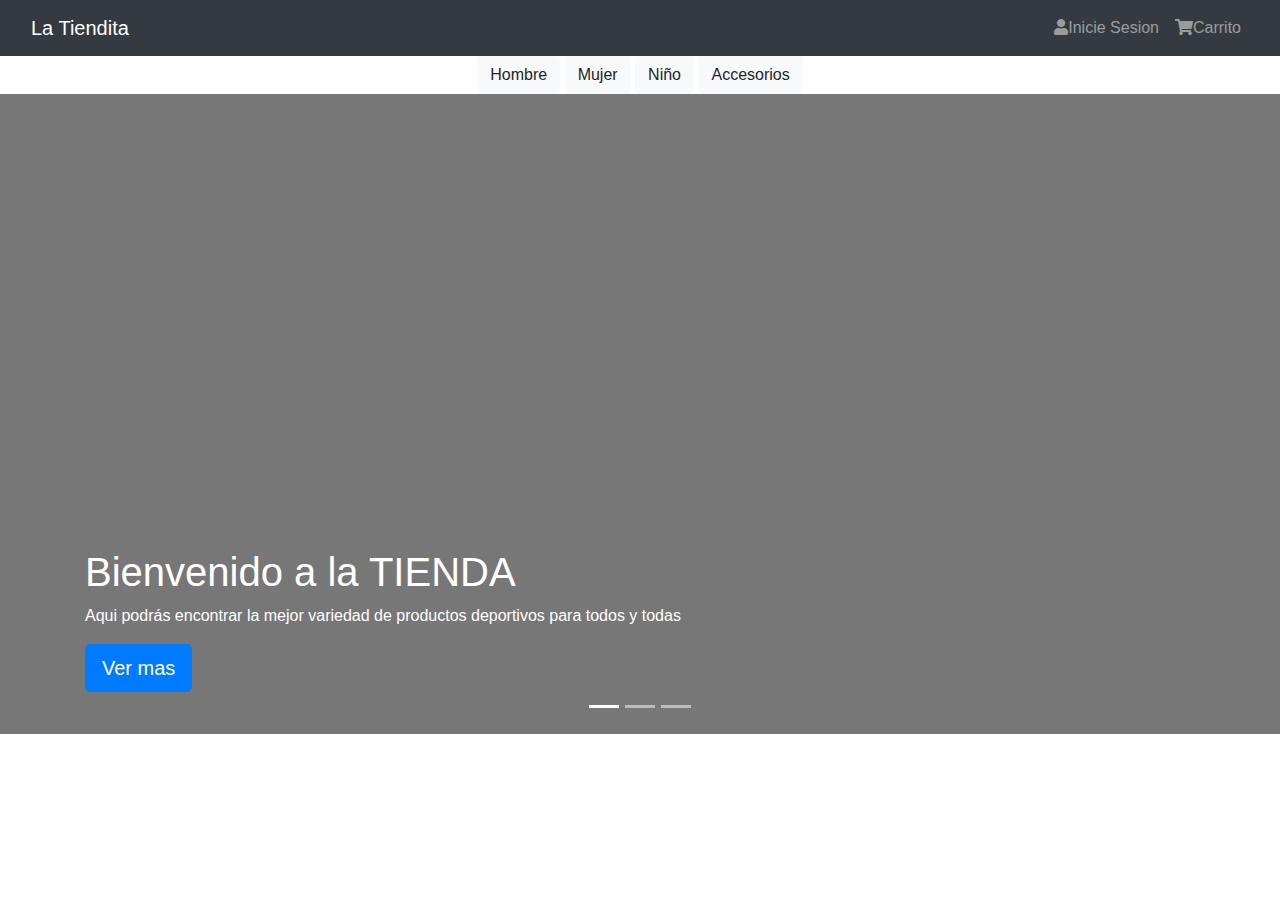
==== e_commerce_project/index.html @ 1fda4415 "Add files via upload" ====
<!DOCTYPE html>
<html lang="en">
  <head>
    <!-- Required meta tags -->
    <meta charset="utf-8" />
    <meta name="viewport" content="width=device-width, initial-scale=1" />

    <!-- Bootstrap CSS -->
    <!-- <link rel="stylesheet2" href="./styles.css"> -->
    <link
      rel="stylesheet"
      href="https://stackpath.bootstrapcdn.com/bootstrap/4.4.1/css/bootstrap.min.css"
      integrity="sha384-Vkoo8x4CGsO3+Hhxv8T/Q5PaXtkKtu6ug5TOeNV6gBiFeWPGFN9MuhOf23Q9Ifjh"
      crossorigin="anonymous"
    />

    <link
      rel="stylesheet"
      href="https://cdnjs.cloudflare.com/ajax/libs/font-awesome/5.15.4/css/all.min.css"
      integrity="sha512-1ycn6IcaQQ40/MKBW2W4Rhis/DbILU74C1vSrLJxCq57o941Ym01SwNsOMqvEBFlcgUa6xLiPY/NS5R+E6ztJQ=="
      crossorigin="anonymous"
      referrerpolicy="no-referrer"
    />

    <title>La Tiendita</title>
    <style>
      .carousel-item {
        height: 40rem;
        background: #777;
        color: white;
        position: relative;
      }
      .container {
        position: absolute;
        bottom: 0;
        left: 0;
        right: 0;
        padding-bottom: 42px;
      }
    </style>
  </head>
  <body>
    <header>
      <nav
        class="
          navbar navbar-expand-lg navbar-dark
          bg-dark
          navbar-collapseOnSelect
        "
      >
        <div class="container-fluid">
          <a class="navbar-brand" href="#">La Tiendita</a>
          <button
            class="navbar-toggler"
            type="button"
            data-bs-toggle="navbar-collapseOnSelect"
            data-bs-target="#navbarColor01"
            aria-controls="navbarColor01"
            aria-expanded="false"
            aria-label="Toggle navigation"
          >
            <span class="navbar-toggler-icon"></span>
          </button>

          <div class="collapse navbar-collapse" id="navbarColor01">
            <ul class="navbar-nav ml-auto">
              <li class="nav-item">
                <a class="nav-link" href="#"
                  ><i class="fas fa-user"></i>Inicie Sesion</a
                >
              </li>
              <li class="nav-item">
                <a class="nav-link" href="#"
                  ><i class="fas fa-shopping-cart"></i>Carrito</a
                >
              </li>
            </ul>
          </div>
        </div>
      </nav>
      <div class="container-fluid">
        <div class="col-md-12 text-center">
          <button type="button" class="btn btn-light">Hombre</button>
          <button type="button" class="btn btn-light">Mujer</button>
          <button type="button" class="btn btn-light">Niño</button>
          <button type="button" class="btn btn-light">Accesorios</button>
        </div>
      </div>
    </header>

    <div id="miCarrusel" class="carousel slide" data-ride="carousel">
      <ol class="carousel-indicators">
        <li data-target="#miCarrusel" data-slide-to="0" class="active"></li>
        <li data-target="#miCarrusel" data-slide-to="1"></li>
        <li data-target="#miCarrusel" data-slide-to="2"></li>
      </ol>
      <div class="carousel-inner">
        <div class="carousel-item active">
          <div class="container">
            <h1>Bienvenido a la TIENDA</h1>
            <p>
              Aqui podrás encontrar la mejor variedad de productos deportivos
              para todos y todas
            </p>

            <a href="#" class="btn btn-lg btn-primary"> Ver mas </a>
          </div>
        </div>
        <div class="carousel-item">
          <div class="container">
            <h1>Bienvenido a la TIENDA</h1>
            <p>
              Aqui podrás encontrar la mejor variedad de productos deportivos
              para todos y todas
            </p>

            <a href="#" class="btn btn-lg btn-primary"> Comprar Ahora </a>
          </div>
        </div>
        <div class="carousel-item">
          <div class="container">
            <h1>Bienvenido a la TIENDA</h1>
            <p>
              Aqui podrás encontrar la mejor variedad de productos deportivos
              para todos y todas
            </p>

            <a href="#" class="btn btn-lg btn-primary"> Comprar Ahora </a>
          </div>
        </div>
      </div>
    </div>
    <!-- Optional JavaScript; choose one of the two! -->

    <!-- Option 1: Bootstrap Bundle with Popper -->
    <script
      src="https://code.jquery.com/jquery-3.4.1.slim.min.js"
      integrity="sha384-J6qa4849blE2+poT4WnyKhv5vZF5SrPo0iEjwBvKU7imGFAV0wwj1yYfoRSJoZ+n"
      crossorigin="anonymous"
    ></script>
    <script
      src="https://cdn.jsdelivr.net/npm/popper.js@1.16.0/dist/umd/popper.min.js"
      integrity="sha384-Q6E9RHvbIyZFJoft+2mJbHaEWldlvI9IOYy5n3zV9zzTtmI3UksdQRVvoxMfooAo"
      crossorigin="anonymous"
    ></script>
    <script
      src="https://stackpath.bootstrapcdn.com/bootstrap/4.4.1/js/bootstrap.min.js"
      integrity="sha384-wfSDF2E50Y2D1uUdj0O3uMBJnjuUD4Ih7YwaYd1iqfktj0Uod8GCExl3Og8ifwB6"
      crossorigin="anonymous"
    ></script>
  </body>
</html>
---- e_commerce_project/styles.css ----
.carousel-item {
  height: 40rem;
  background: #777;
  color: white;
  position: relative;
}
.container {
  position: absolute;
  bottom: 0;
  left: 0;
  right: 0;
  padding-bottom: 42px;
}
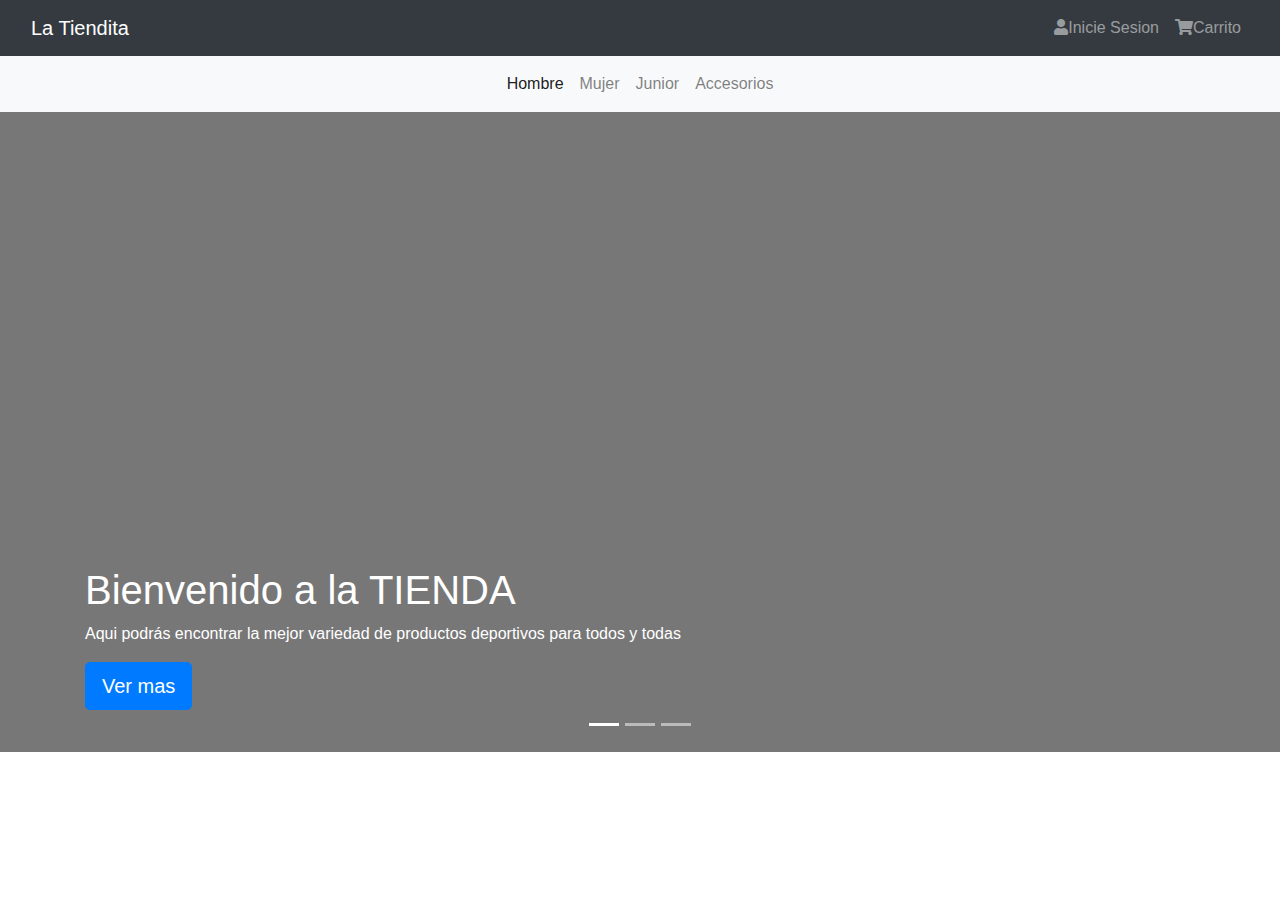
==== commit 5d070409: "first commit with categories navbar" ====
--- a/e_commerce_project/index.html
+++ b/e_commerce_project/index.html
@@ -78,14 +78,26 @@
           </div>
         </div>
       </nav>
-      <div class="container-fluid">
-        <div class="col-md-12 text-center">
-          <button type="button" class="btn btn-light">Hombre</button>
-          <button type="button" class="btn btn-light">Mujer</button>
-          <button type="button" class="btn btn-light">Niño</button>
-          <button type="button" class="btn btn-light">Accesorios</button>
+      <nav class="navbar navbar-expand-lg navbar-light bg-light">
+        <div class="container-fluid">
+          <div class="collapse navbar-collapse" id="navbarColor03">
+            <ul class="navbar-nav mx-auto">
+              <li class="nav-item">
+                <a class="nav-link active" href="#">Hombre </a>
+              </li>
+              <li class="nav-item">
+                <a class="nav-link" href="#">Mujer</a>
+              </li>
+              <li class="nav-item">
+                <a class="nav-link" href="#">Junior</a>
+              </li>
+              <li class="nav-item">
+                <a class="nav-link" href="#">Accesorios</a>
+              </li>
+            </ul>
+          </div>
         </div>
-      </div>
+      </nav>
     </header>
 
     <div id="miCarrusel" class="carousel slide" data-ride="carousel">
--- a/e_commerce_project/styles.css
+++ b/e_commerce_project/styles.css
@@ -1,4 +1,4 @@
-.carousel-item {
+/* .carousel-item {
   height: 40rem;
   background: #777;
   color: white;
@@ -10,4 +10,4 @@
   left: 0;
   right: 0;
   padding-bottom: 42px;
-}
+} */
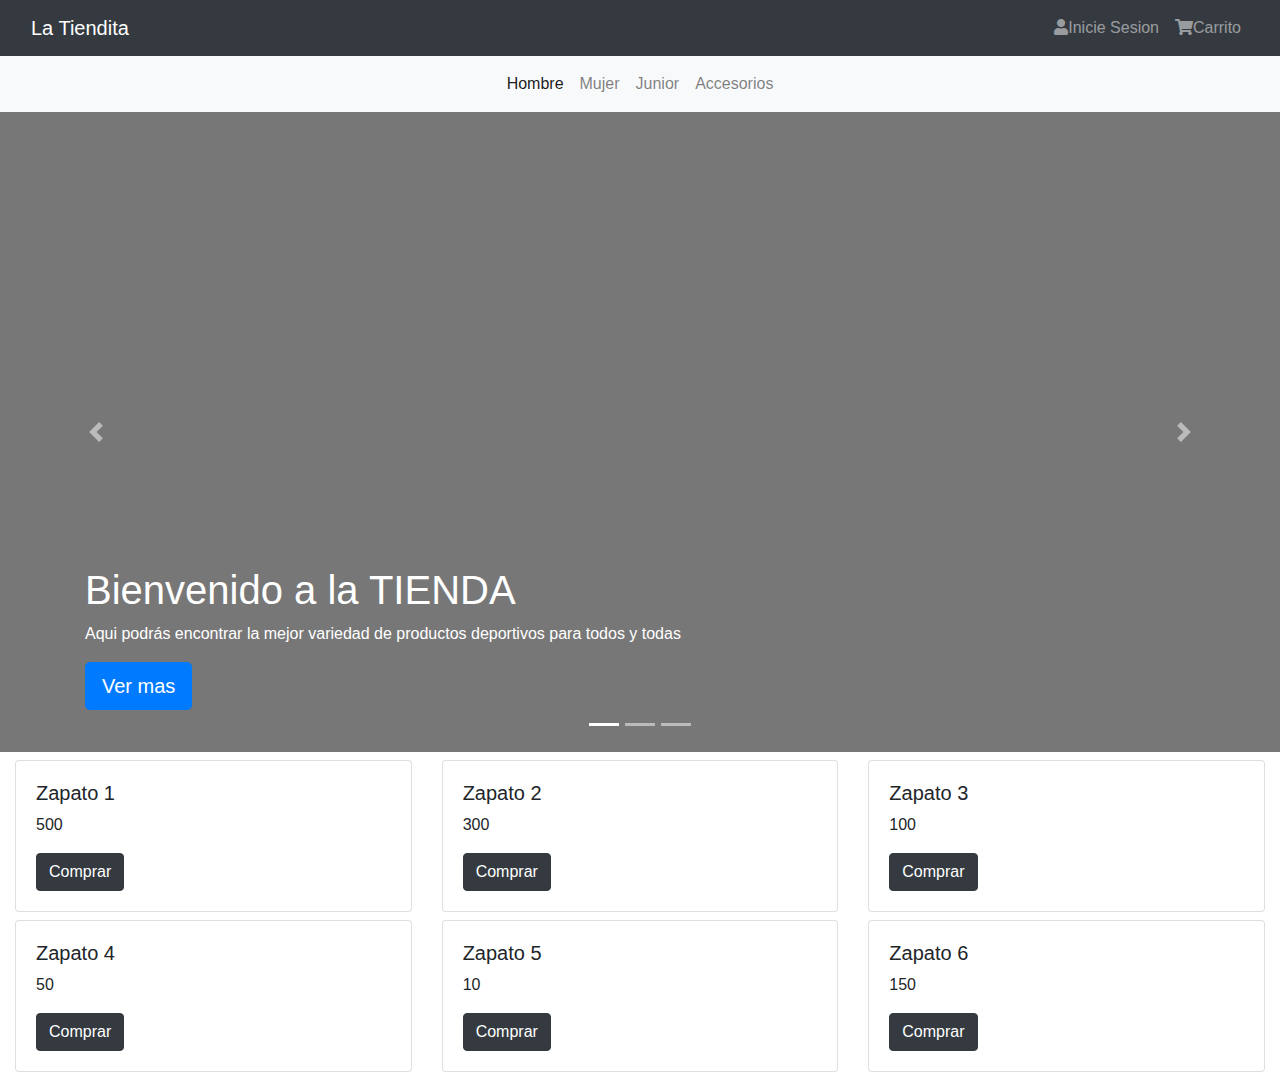
==== commit fd936ea8: "Productos Home| mejoras carrusel" ====
--- a/e_commerce_project/index.html
+++ b/e_commerce_project/index.html
@@ -140,8 +140,40 @@
             <a href="#" class="btn btn-lg btn-primary"> Comprar Ahora </a>
           </div>
         </div>
+        <a
+          href="#miCarrusel"
+          class="carousel-control-prev"
+          role="button"
+          data-slide="prev"
+          ><span class="sr-only">previous</span>
+          <span class="carousel-control-prev-icon" aria-hidden="true"></span
+        ></a>
+        <a
+          href="#miCarrusel"
+          class="carousel-control-next"
+          role="button"
+          data-slide="next"
+          ><span class="sr-only">next</span>
+          <span class="carousel-control-next-icon" aria-hidden="true"></span
+        ></a>
       </div>
     </div>
+    <div class="container-fluid">
+      <h1 style="text-align: center"></h1>
+      <div class="row" id="items"></div>
+    </div>
+    <template id="template-card">
+      <div class="col-12 mb-2 col-md-4">
+        <div class="card">
+          <img src="" alt="" class="card-img-top" />
+          <div class="card-body">
+            <h5>Titulo</h5>
+            <p>precio</p>
+            <button class="btn btn-dark">Comprar</button>
+          </div>
+        </div>
+      </div>
+    </template>
     <!-- Optional JavaScript; choose one of the two! -->
 
     <!-- Option 1: Bootstrap Bundle with Popper -->
@@ -160,5 +192,6 @@
       integrity="sha384-wfSDF2E50Y2D1uUdj0O3uMBJnjuUD4Ih7YwaYd1iqfktj0Uod8GCExl3Og8ifwB6"
       crossorigin="anonymous"
     ></script>
+    <script src="/e_commerce_project/scripts.js"></script>
   </body>
 </html>
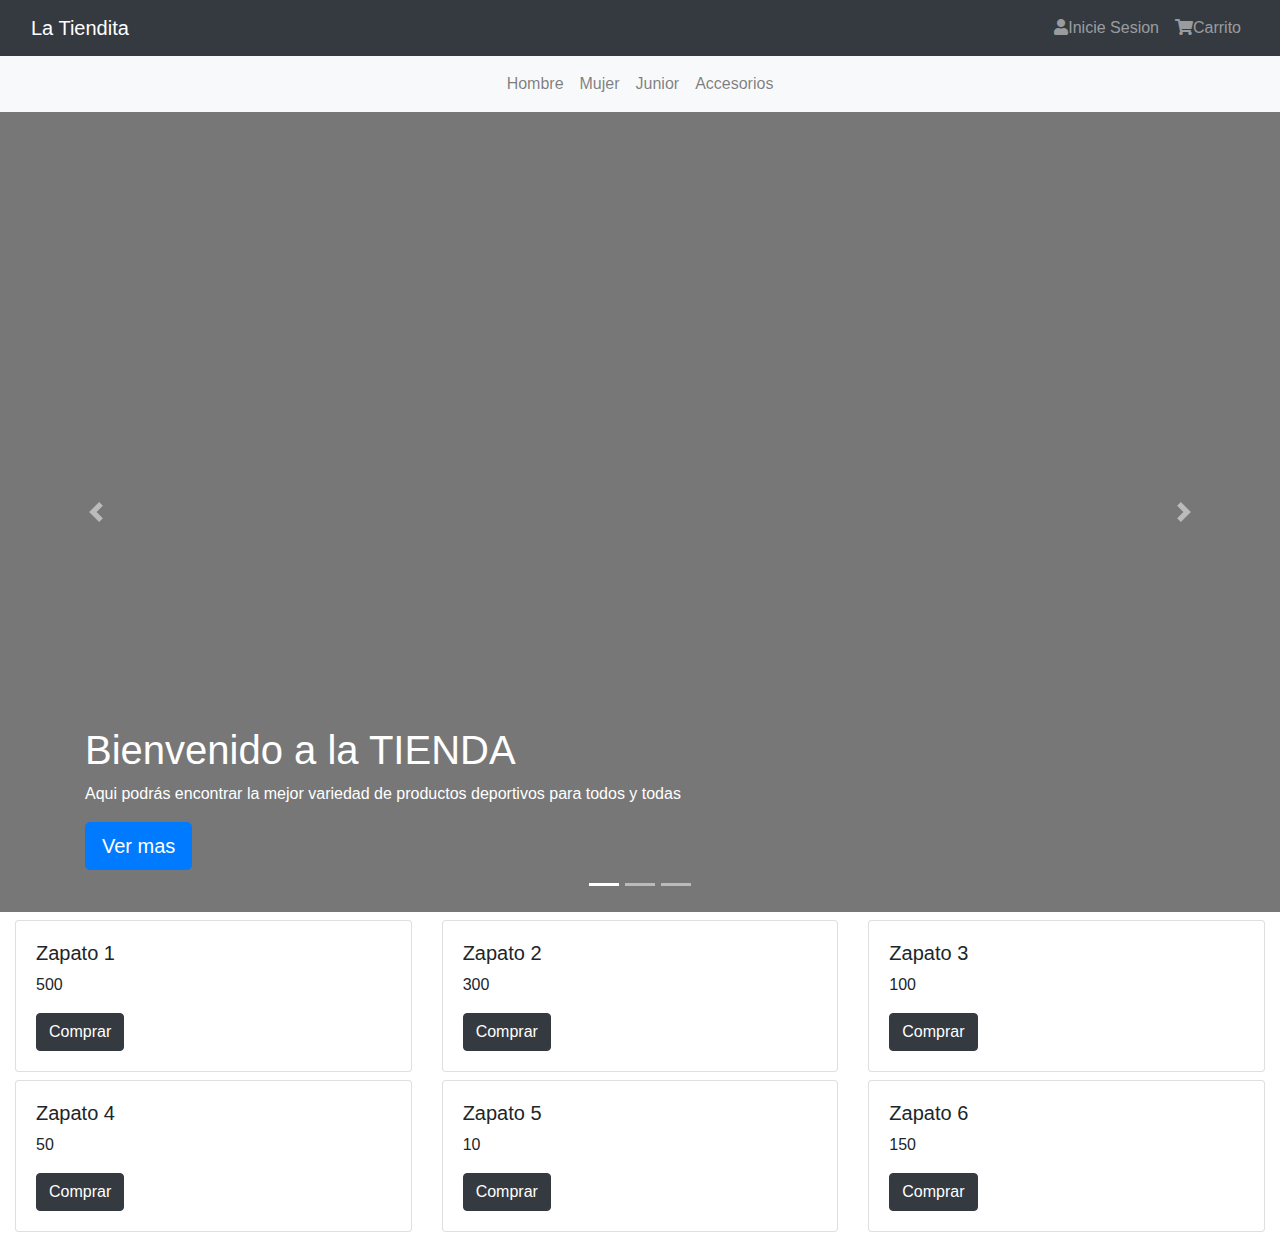
==== commit 2b8cbd03: "Commit Paginas Categorias" ====
--- a/e_commerce_project/index.html
+++ b/e_commerce_project/index.html
@@ -21,23 +21,9 @@
       crossorigin="anonymous"
       referrerpolicy="no-referrer"
     />
+    <link rel="stylesheet" href="./styles.css" />
 
     <title>La Tiendita</title>
-    <style>
-      .carousel-item {
-        height: 40rem;
-        background: #777;
-        color: white;
-        position: relative;
-      }
-      .container {
-        position: absolute;
-        bottom: 0;
-        left: 0;
-        right: 0;
-        padding-bottom: 42px;
-      }
-    </style>
   </head>
   <body>
     <header>
@@ -83,10 +69,10 @@
           <div class="collapse navbar-collapse" id="navbarColor03">
             <ul class="navbar-nav mx-auto">
               <li class="nav-item">
-                <a class="nav-link active" href="#">Hombre </a>
+                <a class="nav-link" href="./mujer.html">Hombre </a>
               </li>
               <li class="nav-item">
-                <a class="nav-link" href="#">Mujer</a>
+                <a class="nav-link" href="./mujer.html">Mujer</a>
               </li>
               <li class="nav-item">
                 <a class="nav-link" href="#">Junior</a>
@@ -162,13 +148,14 @@
       <h1 style="text-align: center"></h1>
       <div class="row" id="items"></div>
     </div>
+
     <template id="template-card">
-      <div class="col-12 mb-2 col-md-4">
+      <div class="col-12 mb-2 col-md-6 col-lg-4">
         <div class="card">
           <img src="" alt="" class="card-img-top" />
           <div class="card-body">
             <h5>Titulo</h5>
-            <p>precio</p>
+            <p>$precio</p>
             <button class="btn btn-dark">Comprar</button>
           </div>
         </div>
--- a/e_commerce_project/styles.css
+++ b/e_commerce_project/styles.css
@@ -1,5 +1,5 @@
-/* .carousel-item {
-  height: 40rem;
+.carousel-item {
+  height: 50rem;
   background: #777;
   color: white;
   position: relative;
@@ -10,4 +10,4 @@
   left: 0;
   right: 0;
   padding-bottom: 42px;
-} */
+}
--- a/e_commerce_project/styles.css
+++ b/e_commerce_project/styles.css
@@ -1,5 +1,5 @@
-/* .carousel-item {
-  height: 40rem;
+.carousel-item {
+  height: 50rem;
   background: #777;
   color: white;
   position: relative;
@@ -10,4 +10,4 @@
   left: 0;
   right: 0;
   padding-bottom: 42px;
-} */
+}
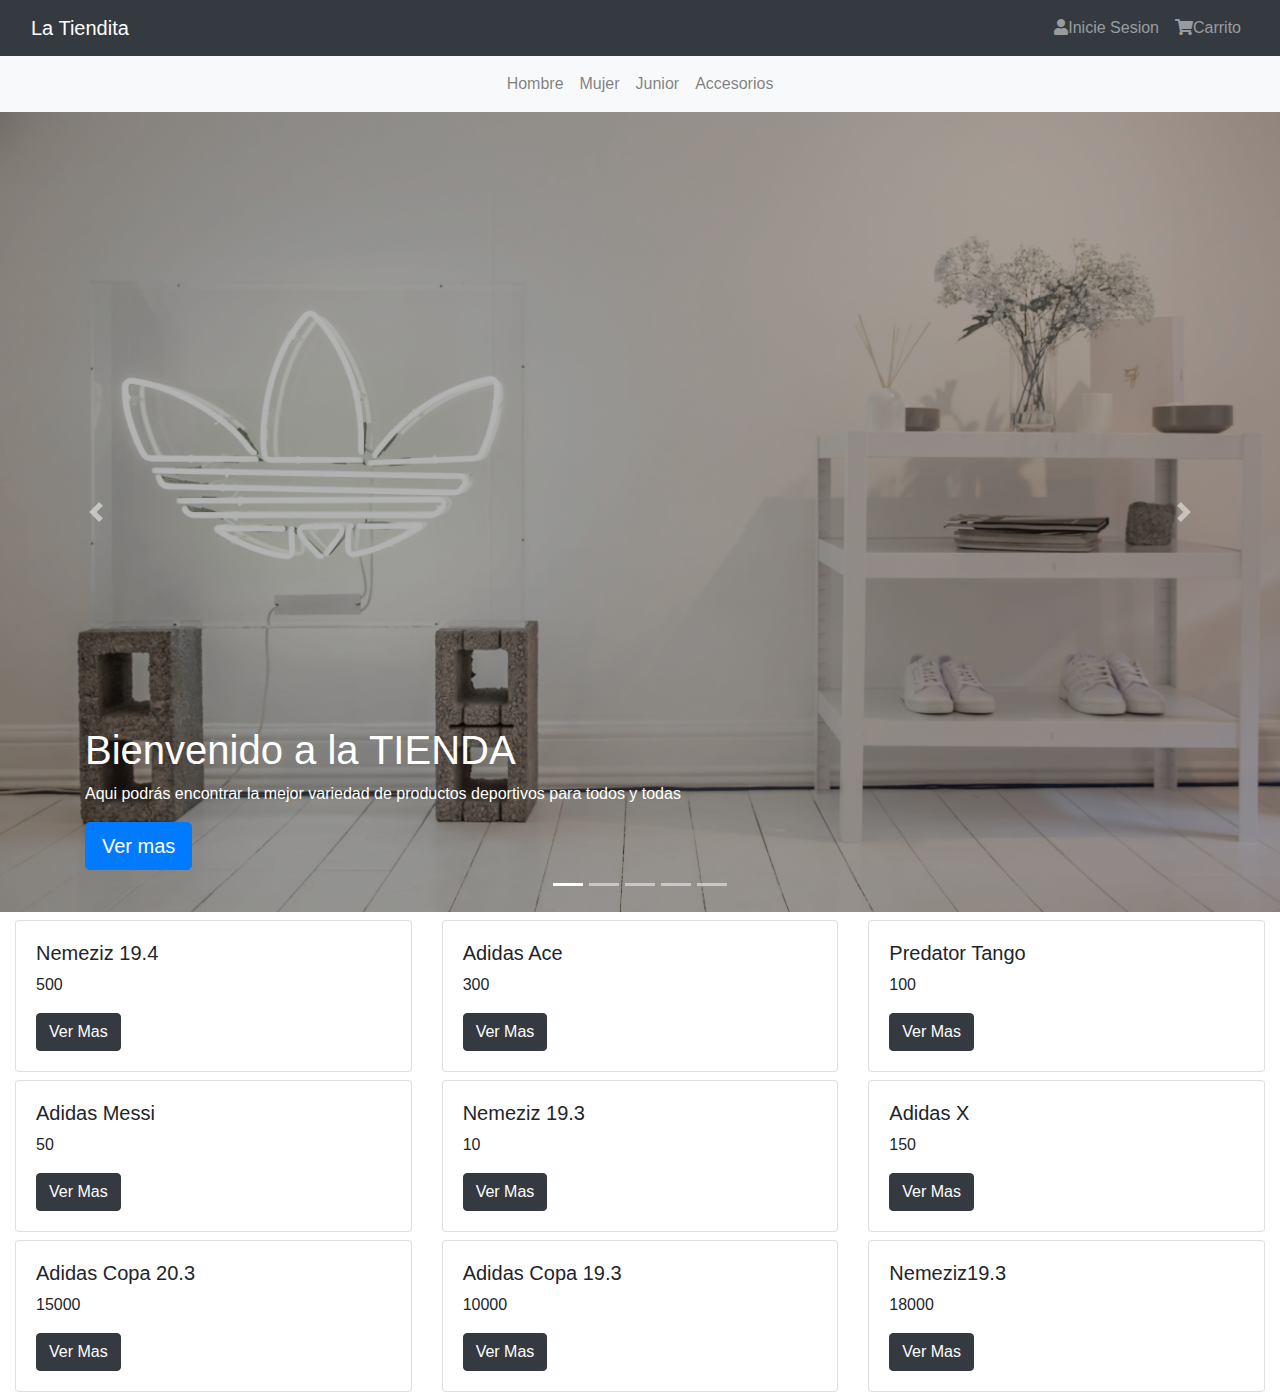
==== commit 58cf52a7: "Commit Imagenes Carrusel Imagenes productos" ====
--- a/e_commerce_project/index.html
+++ b/e_commerce_project/index.html
@@ -69,7 +69,7 @@
           <div class="collapse navbar-collapse" id="navbarColor03">
             <ul class="navbar-nav mx-auto">
               <li class="nav-item">
-                <a class="nav-link" href="./mujer.html">Hombre </a>
+                <a class="nav-link" href="./hombre.html">Hombre </a>
               </li>
               <li class="nav-item">
                 <a class="nav-link" href="./mujer.html">Mujer</a>
@@ -86,14 +86,26 @@
       </nav>
     </header>
 
-    <div id="miCarrusel" class="carousel slide" data-ride="carousel">
+    <div
+      id="miCarrusel"
+      class="carousel slide carousel-fade"
+      data-ride="carousel"
+    >
       <ol class="carousel-indicators">
         <li data-target="#miCarrusel" data-slide-to="0" class="active"></li>
         <li data-target="#miCarrusel" data-slide-to="1"></li>
         <li data-target="#miCarrusel" data-slide-to="2"></li>
+        <li data-target="#miCarrusel" data-slide-to="3"></li>
+        <li data-target="#miCarrusel" data-slide-to="4"></li>
       </ol>
       <div class="carousel-inner">
-        <div class="carousel-item active">
+        <div class="carousel-item active" data-interval="5000">
+          <div
+            class="capa-imagen-carrusel"
+            style="
+              background-image: url(./imagenes/carrusel/max-letek-SvfBv5FLrHg-unsplash.jpg);
+            "
+          ></div>
           <div class="container">
             <h1>Bienvenido a la TIENDA</h1>
             <p>
@@ -104,26 +116,68 @@
             <a href="#" class="btn btn-lg btn-primary"> Ver mas </a>
           </div>
         </div>
-        <div class="carousel-item">
-          <div class="container">
-            <h1>Bienvenido a la TIENDA</h1>
-            <p>
-              Aqui podrás encontrar la mejor variedad de productos deportivos
-              para todos y todas
-            </p>
-
-            <a href="#" class="btn btn-lg btn-primary"> Comprar Ahora </a>
-          </div>
-        </div>
-        <div class="carousel-item">
-          <div class="container">
-            <h1>Bienvenido a la TIENDA</h1>
-            <p>
-              Aqui podrás encontrar la mejor variedad de productos deportivos
-              para todos y todas
-            </p>
-
-            <a href="#" class="btn btn-lg btn-primary"> Comprar Ahora </a>
+        <div class="carousel-item" data-interval="2500" >
+          <div
+            class="capa-imagen-carrusel"
+            style="
+              background-image: url(./imagenes/carrusel/quaritsch-photography-1o-kpDcVALw-unsplash.jpg);
+            "
+          ></div>
+          <div class="container">
+            <h1>Coleccion Femenina</h1>
+            <p>
+              Para la mujer empoderada que disfruta hacer deporte o simplemente sentirse comoda
+            </p>
+
+            <a href="#" class="btn btn-lg btn-primary"> ver mas </a>
+          </div>
+        </div>
+        <div class="carousel-item" data-interval="2500">
+          <div
+            class="capa-imagen-carrusel"
+            style="
+              background-image: url(./imagenes/carrusel/alex-_AOL4_fDQ3M-unsplash.jpg);
+            "
+          ></div>
+          <div class="container">
+            <h1>Coleccion Masculina</h1>
+            <p>
+              Para el hombre que aprecia la comodidad, estilo y el deporte
+            </p>
+
+            <a href="#" class="btn btn-lg btn-primary"> Ver mas </a>
+          </div>
+        </div>
+        <div class="carousel-item" data-interval="2500">
+          <div
+            class="capa-imagen-carrusel"
+            style="
+              background-image: url(./imagenes/carrusel/adria-crehuet-cano-LIhB1_mAGhY-unsplash.jpg);
+            "
+          ></div>
+          <div class="container">
+            <h1>Coleccion Junior</h1>
+            <p>
+              Para los mas pequeños y pequeñas que quieren seguir jugando
+            </p>
+
+            <a href="#" class="btn btn-lg btn-primary"> ver mas </a>
+          </div>
+        </div>
+        <div class="carousel-item" data-interval="2500">
+          <div
+            class="capa-imagen-carrusel"
+            style="
+              background-image: url(./imagenes/carrusel/filip-baotic-HjZ0qARrQDY-unsplash.jpg);
+            "
+          ></div>
+          <div class="container">
+            <h1>Accesorios</h1>
+            <p>
+              Entra y revisa que no te haga falta el ultimo accsesorio
+            </p>
+
+            <a href="#" class="btn btn-lg btn-primary"> Ver mas </a>
           </div>
         </div>
         <a
@@ -156,7 +210,7 @@
           <div class="card-body">
             <h5>Titulo</h5>
             <p>$precio</p>
-            <button class="btn btn-dark">Comprar</button>
+            <button class="btn btn-dark">Ver Mas</button>
           </div>
         </div>
       </div>
--- a/e_commerce_project/styles.css
+++ b/e_commerce_project/styles.css
@@ -1,8 +1,10 @@
 .carousel-item {
   height: 50rem;
-  background: #777;
+  background: rgb(0, 0, 0);
   color: white;
   position: relative;
+  background-position: center;
+  background-size: cover;
 }
 .container {
   position: absolute;
@@ -11,3 +13,15 @@
   right: 0;
   padding-bottom: 42px;
 }
+
+.capa-imagen-carrusel{
+  position: absolute;
+  bottom: 0;
+  left: 0;
+  right: 0;
+  top: 0;
+  background-position: center;
+  background-size: cover;
+  opacity:0.7 ;
+
+}--- a/e_commerce_project/styles.css
+++ b/e_commerce_project/styles.css
@@ -1,8 +1,10 @@
 .carousel-item {
   height: 50rem;
-  background: #777;
+  background: rgb(0, 0, 0);
   color: white;
   position: relative;
+  background-position: center;
+  background-size: cover;
 }
 .container {
   position: absolute;
@@ -11,3 +13,15 @@
   right: 0;
   padding-bottom: 42px;
 }
+
+.capa-imagen-carrusel{
+  position: absolute;
+  bottom: 0;
+  left: 0;
+  right: 0;
+  top: 0;
+  background-position: center;
+  background-size: cover;
+  opacity:0.7 ;
+
+}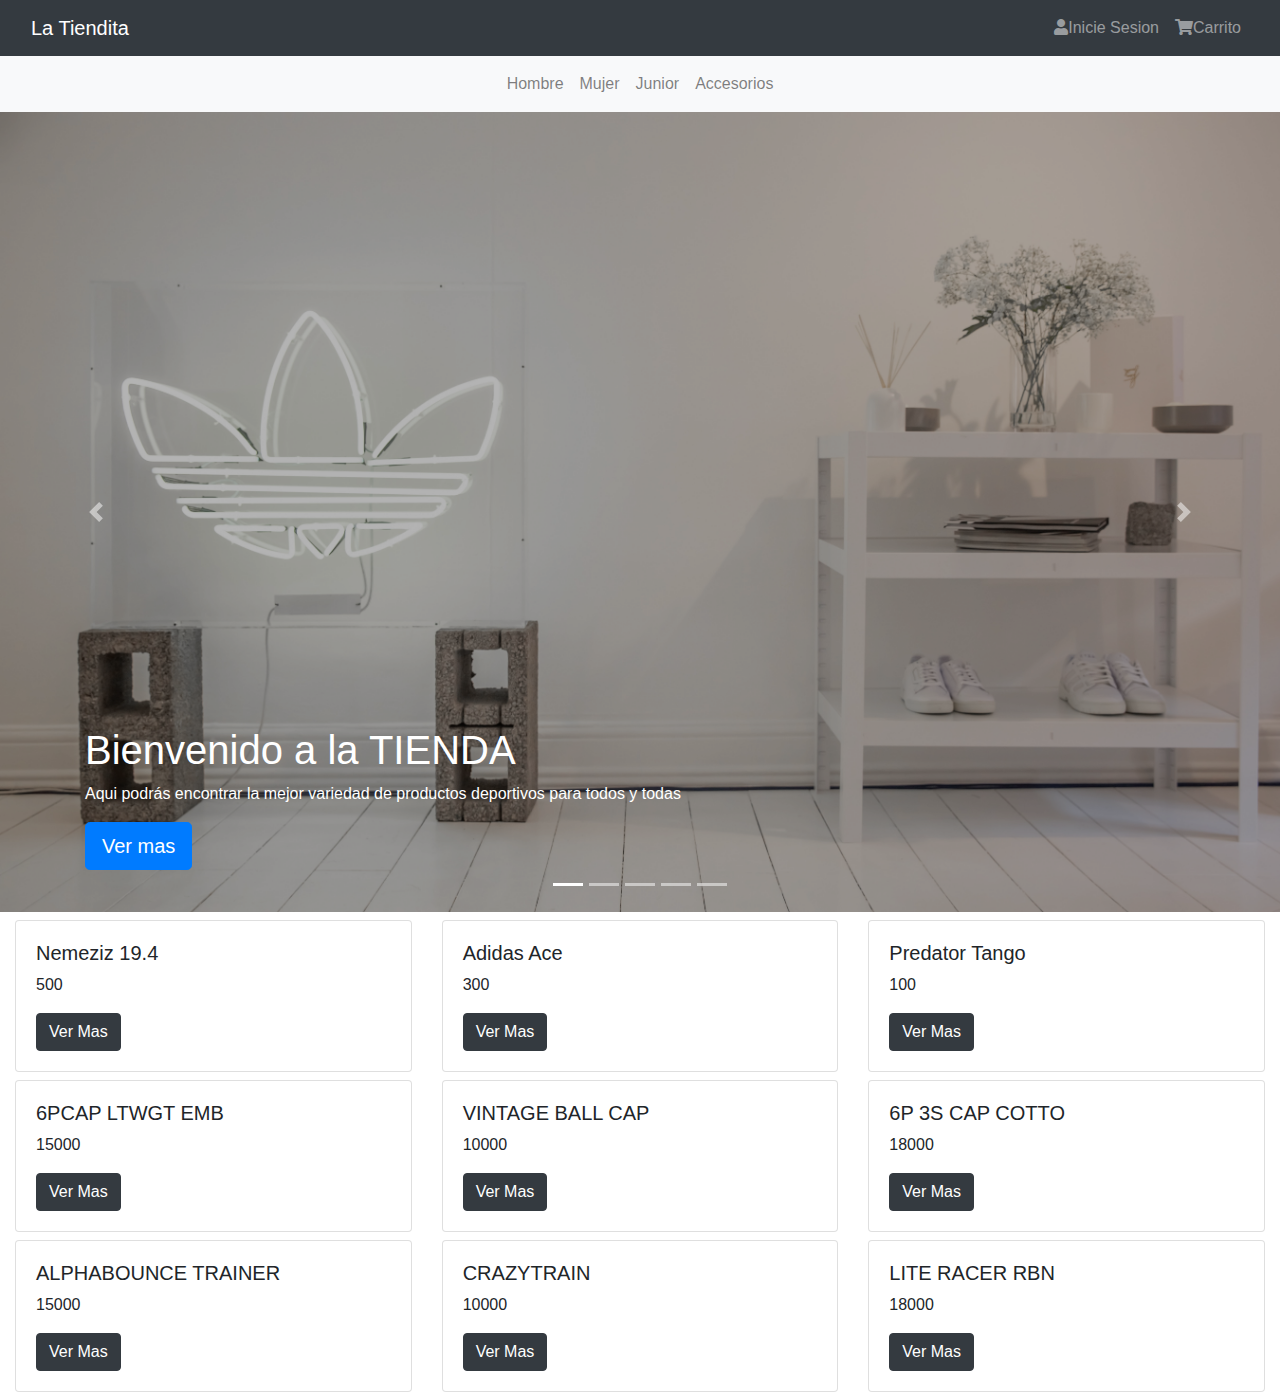
==== commit d26d4523: "Productos Categorias" ====
--- a/e_commerce_project/index.html
+++ b/e_commerce_project/index.html
@@ -75,10 +75,10 @@
                 <a class="nav-link" href="./mujer.html">Mujer</a>
               </li>
               <li class="nav-item">
-                <a class="nav-link" href="#">Junior</a>
-              </li>
-              <li class="nav-item">
-                <a class="nav-link" href="#">Accesorios</a>
+                <a class="nav-link" href="./junior.html">Junior</a>
+              </li>
+              <li class="nav-item">
+                <a class="nav-link" href="./accesorios.html">Accesorios</a>
               </li>
             </ul>
           </div>
@@ -113,7 +113,7 @@
               para todos y todas
             </p>
 
-            <a href="#" class="btn btn-lg btn-primary"> Ver mas </a>
+            <a href="#seccion" class="btn btn-lg btn-primary"> Ver mas </a>
           </div>
         </div>
         <div class="carousel-item" data-interval="2500" >
@@ -129,7 +129,7 @@
               Para la mujer empoderada que disfruta hacer deporte o simplemente sentirse comoda
             </p>
 
-            <a href="#" class="btn btn-lg btn-primary"> ver mas </a>
+            <a href="./mujer.html" class="btn btn-lg btn-primary"> ver mas </a>
           </div>
         </div>
         <div class="carousel-item" data-interval="2500">
@@ -145,7 +145,7 @@
               Para el hombre que aprecia la comodidad, estilo y el deporte
             </p>
 
-            <a href="#" class="btn btn-lg btn-primary"> Ver mas </a>
+            <a href="./hombre.html" class="btn btn-lg btn-primary"> Ver mas </a>
           </div>
         </div>
         <div class="carousel-item" data-interval="2500">
@@ -161,7 +161,7 @@
               Para los mas pequeños y pequeñas que quieren seguir jugando
             </p>
 
-            <a href="#" class="btn btn-lg btn-primary"> ver mas </a>
+            <a href="./junior.html" class="btn btn-lg btn-primary"> ver mas </a>
           </div>
         </div>
         <div class="carousel-item" data-interval="2500">
@@ -177,7 +177,7 @@
               Entra y revisa que no te haga falta el ultimo accsesorio
             </p>
 
-            <a href="#" class="btn btn-lg btn-primary"> Ver mas </a>
+            <a href="./accesorios.html" class="btn btn-lg btn-primary"> Ver mas </a>
           </div>
         </div>
         <a
@@ -198,7 +198,7 @@
         ></a>
       </div>
     </div>
-    <div class="container-fluid">
+    <div id="seccion" class="container-fluid">
       <h1 style="text-align: center"></h1>
       <div class="row" id="items"></div>
     </div>
@@ -233,6 +233,6 @@
       integrity="sha384-wfSDF2E50Y2D1uUdj0O3uMBJnjuUD4Ih7YwaYd1iqfktj0Uod8GCExl3Og8ifwB6"
       crossorigin="anonymous"
     ></script>
-    <script src="/e_commerce_project/scripts.js"></script>
+    <script src="./scripts/Home/scripts.js"></script>
   </body>
 </html>
